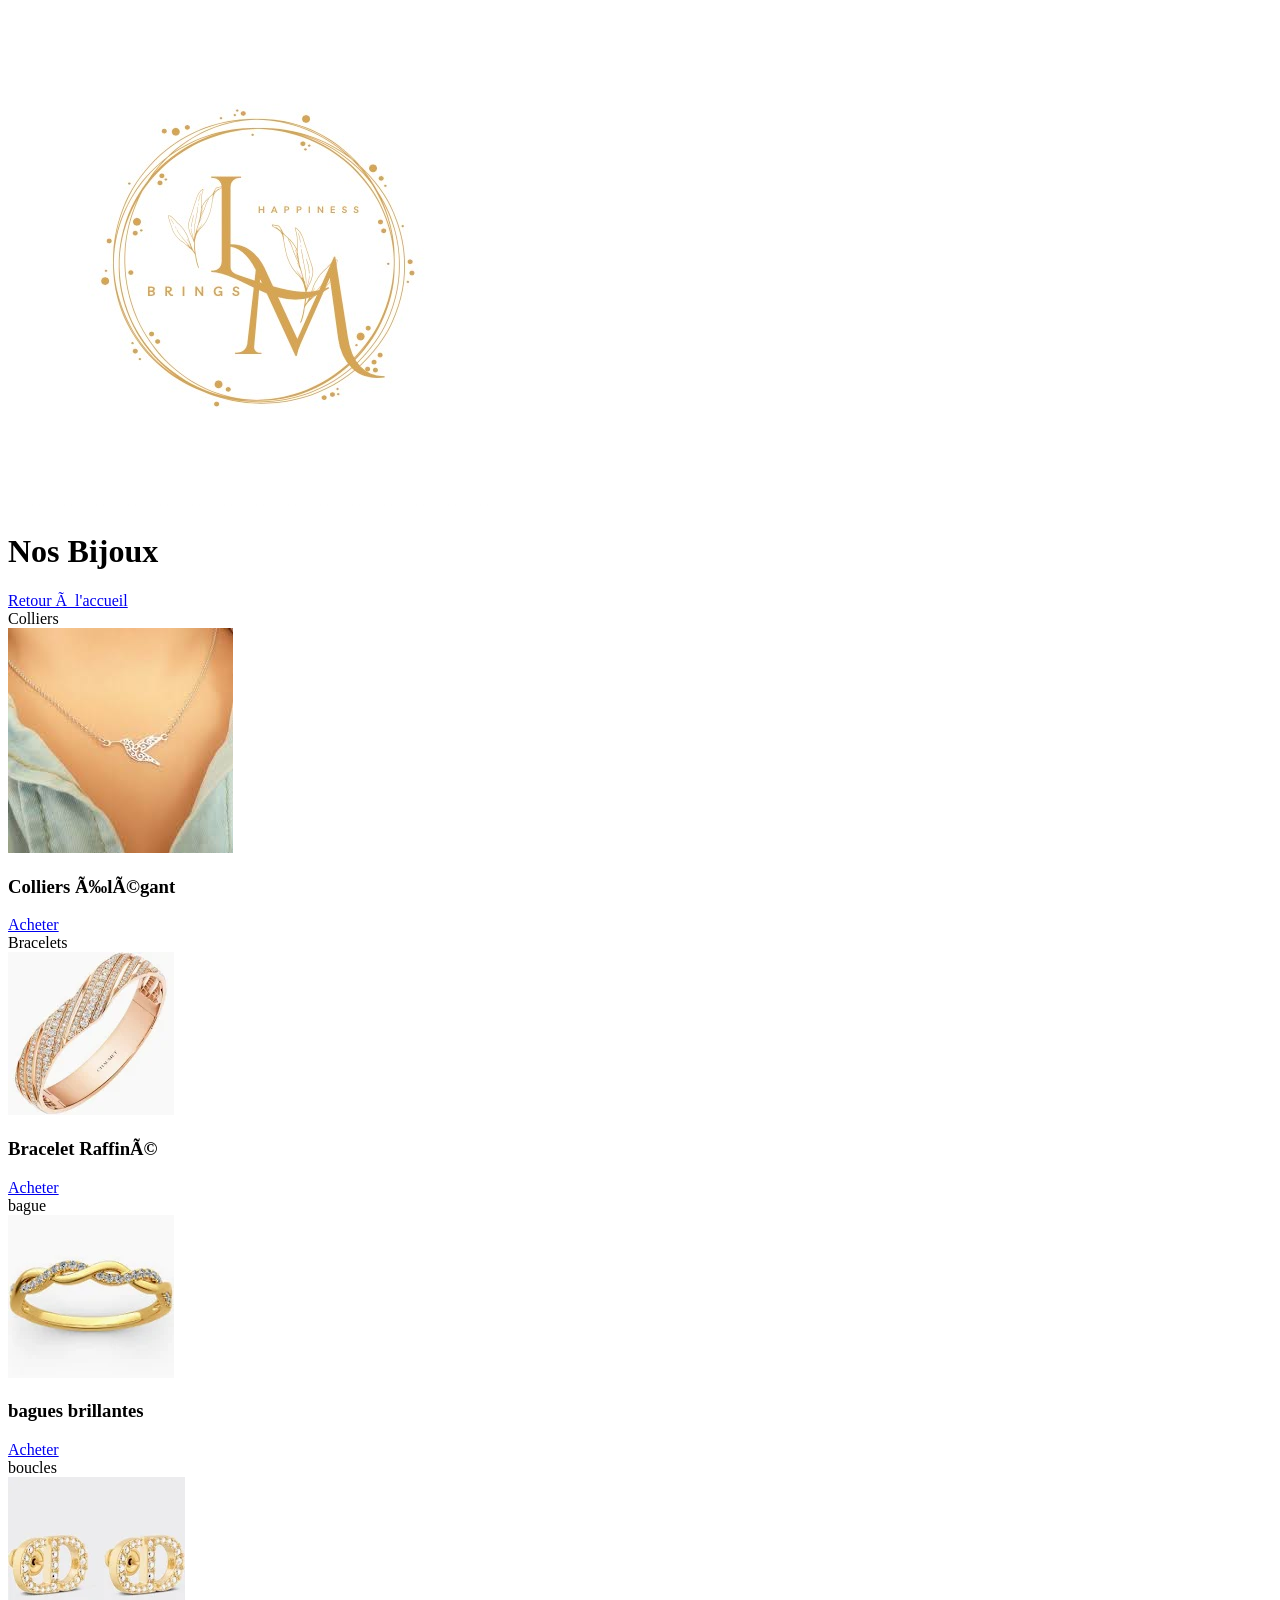
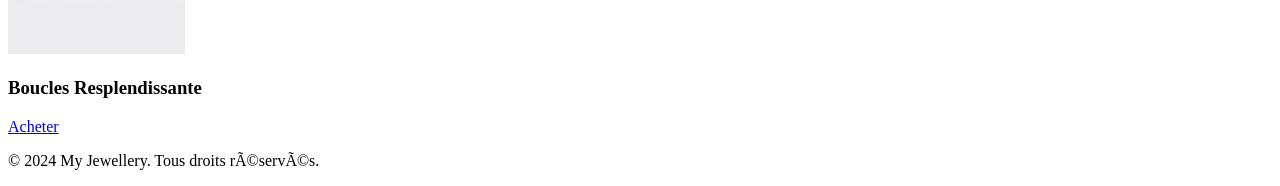
==== jeryweel/bijoux.html @ 02304334 "ajout des autres fichiers" ====
﻿<!DOCTYPE html>
<html lang="fr">
<head>
    <meta charset="UTF-8">
    <meta name="viewport" content="width=device-width, initial-scale=1.0">
    <title>Bijoux - My Jewellery</title>
    <link rel="stylesheet" href="Styles gÃ©nÃ©raux.css">
</head>
<body>
    <!-- En-tÃªte -->
    <header class="header">
        <div class="logo">
            <img src="m.png" alt="Logo My Jewellery">
        </div>
        <h1>Nos Bijoux</h1>
        <a href="index.html" class="retour-accueil">Retour Ã  l'accueil</a>
    </header>

    <!-- Galerie Produits -->
    <section class="product-gallery">
        <div class="product-item">
            <div class="label">Colliers</div>
            <img src="collier1.jpg" alt="Colliers Ã‰lÃ©gants">
            <h3>Colliers Ã‰lÃ©gant</h3>
            <a href="commande.html" class="btn">Acheter</a>
        </div>
        <div class="product-item">
            <div class="label">Bracelets</div>
            <img src="bracelet 1.webp" alt="Bracelets RaffinÃ©s">
            <h3>Bracelet RaffinÃ©</h3>
            <a href="commande.html" class="btn">Acheter</a>
        </div>
        <div class="product-item">
            <div class="label">bague</div>
            <img src="bague 2.webp" alt="Bagues Ã‰lÃ©gantes">
            <h3>bagues brillantes</h3>
            <a href="commande.html" class="btn">Acheter</a>
        </div>
        <div class="product-item">
            <div class="label">boucles </div>
            <img src="boucle 2.webp" alt="Boucles Ã‰lÃ©gantes">
            <h3>Boucles Resplendissante</h3>
            <a href="commande.html" class="btn">Acheter</a>
        </div>
    </section>

    <!-- Pied de Page -->
    <footer class="footer">
        <p>&copy; 2024 My Jewellery. Tous droits rÃ©servÃ©s.</p>
    </footer>
</body>
</html>
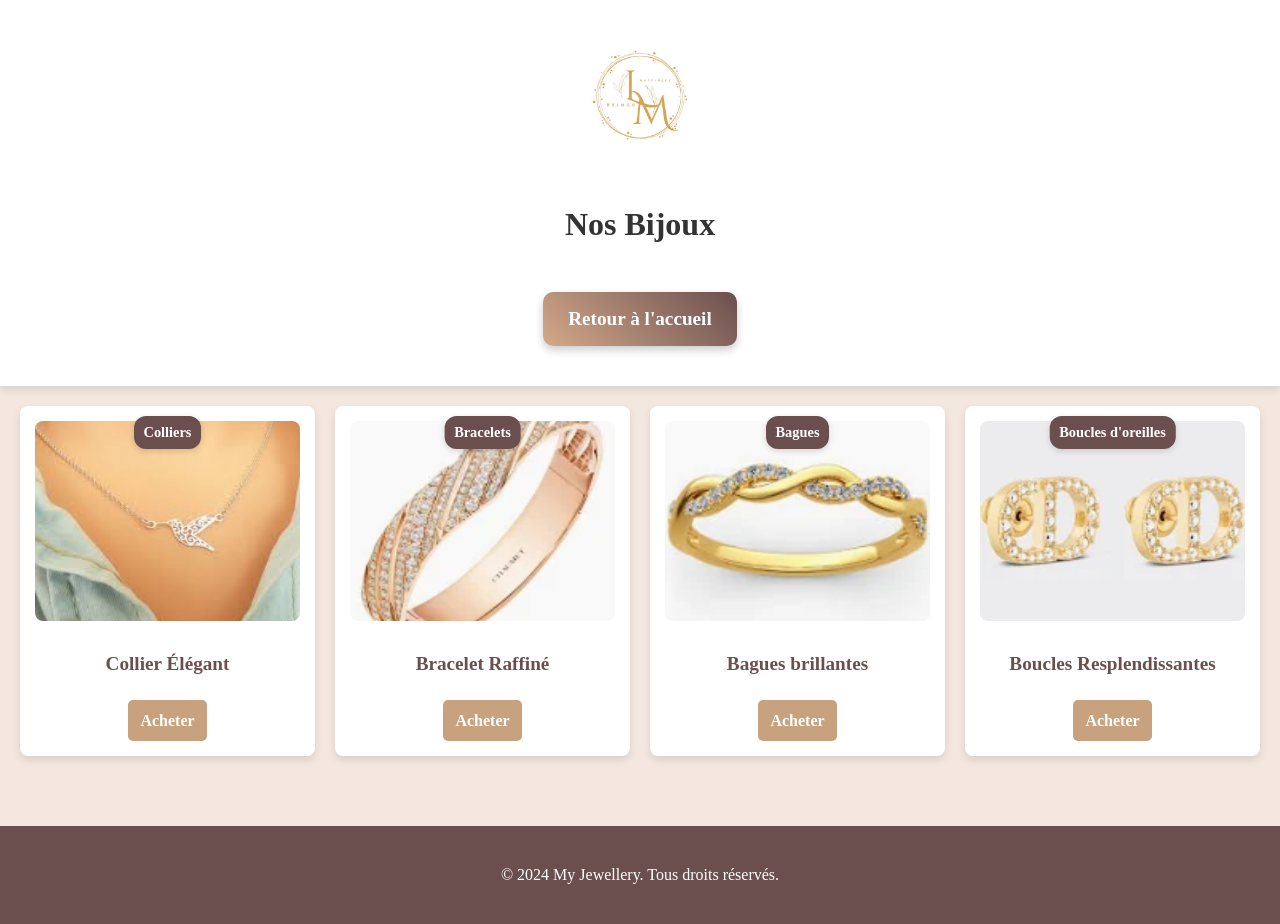
==== commit d7ef0527: "fix: GitHub Pages build - .nojekyll, clean jeryweel, doc buttons all projects, simplified E5 table" ====
--- a/jeryweel/bijoux.html
+++ b/jeryweel/bijoux.html
@@ -1,53 +1,45 @@
-﻿<!DOCTYPE html>
+<!DOCTYPE html>
 <html lang="fr">
 <head>
     <meta charset="UTF-8">
     <meta name="viewport" content="width=device-width, initial-scale=1.0">
     <title>Bijoux - My Jewellery</title>
-    <link rel="stylesheet" href="Styles gÃ©nÃ©raux.css">
+    <link rel="stylesheet" href="styles.css">
 </head>
 <body>
-    <!-- En-tÃªte -->
     <header class="header">
-        <div class="logo">
-            <img src="m.png" alt="Logo My Jewellery">
-        </div>
+        <div class="logo"><img src="m.png" alt="Logo My Jewellery"></div>
         <h1>Nos Bijoux</h1>
-        <a href="index.html" class="retour-accueil">Retour Ã  l'accueil</a>
+        <a href="index.html" class="retour-accueil">Retour à l'accueil</a>
     </header>
-
-    <!-- Galerie Produits -->
     <section class="product-gallery">
         <div class="product-item">
             <div class="label">Colliers</div>
-            <img src="collier1.jpg" alt="Colliers Ã‰lÃ©gants">
-            <h3>Colliers Ã‰lÃ©gant</h3>
+            <img src="collier1.jpg" alt="Colliers Élégants">
+            <h3>Collier Élégant</h3>
             <a href="commande.html" class="btn">Acheter</a>
         </div>
         <div class="product-item">
             <div class="label">Bracelets</div>
-            <img src="bracelet 1.webp" alt="Bracelets RaffinÃ©s">
-            <h3>Bracelet RaffinÃ©</h3>
+            <img src="bracelet_1.webp" alt="Bracelets Raffinés">
+            <h3>Bracelet Raffiné</h3>
             <a href="commande.html" class="btn">Acheter</a>
         </div>
         <div class="product-item">
-            <div class="label">bague</div>
-            <img src="bague 2.webp" alt="Bagues Ã‰lÃ©gantes">
-            <h3>bagues brillantes</h3>
+            <div class="label">Bagues</div>
+            <img src="bague_2.webp" alt="Bagues Élégantes">
+            <h3>Bagues brillantes</h3>
             <a href="commande.html" class="btn">Acheter</a>
         </div>
         <div class="product-item">
-            <div class="label">boucles </div>
-            <img src="boucle 2.webp" alt="Boucles Ã‰lÃ©gantes">
-            <h3>Boucles Resplendissante</h3>
+            <div class="label">Boucles d'oreilles</div>
+            <img src="boucle_2.webp" alt="Boucles Élégantes">
+            <h3>Boucles Resplendissantes</h3>
             <a href="commande.html" class="btn">Acheter</a>
         </div>
     </section>
-
-    <!-- Pied de Page -->
     <footer class="footer">
-        <p>&copy; 2024 My Jewellery. Tous droits rÃ©servÃ©s.</p>
+        <p>&copy; 2024 My Jewellery. Tous droits réservés.</p>
     </footer>
 </body>
 </html>
-
--- a/jeryweel/styles.css
+++ b/jeryweel/styles.css
@@ -0,0 +1,553 @@
+/* Général */
+body {
+    font-family: 'Georgia', serif; /* Police élégante */
+    margin: 0;
+    padding: 0;
+    background-color: #f3e7df; /* Fond marron beige */
+    color: #333;
+    line-height: 1.6;
+}
+
+/* Header */
+.header {
+    text-align: center;
+    padding: 20px 0;
+    background-color: #fff;
+    box-shadow: 0 4px 8px rgba(0, 0, 0, 0.1);
+}
+
+.logo img {
+    max-width: 150px;
+    border-radius: 50%;
+}
+
+/* Section Générale */
+section {
+    margin-bottom: 50px;
+}
+
+.page-title {
+    text-align: center;
+    font-size: 2.5rem;
+    color: #6b4f4f;
+    margin: 20px 0;
+}
+
+/* Section Accueil */
+.home-section {
+    text-align: center;
+    padding: 50px 20px;
+}
+
+.nav-buttons {
+    display: flex;
+    justify-content: center;
+    gap: 15px;
+    margin-bottom: 20px;
+}
+
+.nav-buttons .btn {
+    padding: 10px 20px;
+    background-color: #d4a989;
+    color: white;
+    text-decoration: none;
+    font-size: 1rem;
+    font-weight: bold;
+    border-radius: 8px;
+    transition: transform 0.3s ease, box-shadow 0.3s ease, background-color 0.3s ease;
+}
+
+.nav-buttons .btn:hover {
+    background-color: #6b4f4f;
+    box-shadow: 0 4px 8px rgba(0, 0, 0, 0.2);
+    transform: scale(1.05);
+}
+
+.image-container img {
+    width: 80%;
+    max-width: 800px;
+    border-radius: 8px;
+}
+
+/* Section Création, Cadeaux et Promotions */
+.creation-section {
+    padding: 50px 20px;
+    background-color: #c8a27e; /* Fond marron beige */
+    margin-bottom: 30px;
+}
+
+.creation-content {
+    display: flex;
+    align-items: center;
+    gap: 20px;
+    justify-content: center;
+    flex-wrap: wrap;
+}
+
+.creation-content img {
+    width: 40%;
+    max-width: 400px;
+    border-radius: 8px;
+    box-shadow: 0 4px 8px rgba(0, 0, 0, 0.1);
+}
+
+.text-content {
+    max-width: 40%;
+    font-size: 1.1rem;
+    color: white;
+    text-align: justify;
+}
+
+/* Section Titre centrer*/
+.section-title {
+    text-align: center;
+    font-size: 2rem;
+    color: #6b4f4f;
+    margin-bottom: 20px;
+}
+
+/* Galerie */
+.gallery {
+    display: flex;
+    flex-wrap: wrap;
+    justify-content: center;
+    gap: 20px;
+    padding: 20px;
+}
+
+.item {
+    position: relative;
+    text-align: center;
+    background-color: #fff;
+    border-radius: 8px;
+    padding: 15px;
+    width: 220px;
+    transition: transform 0.3s ease, box-shadow 0.3s ease;
+}
+
+.item:hover {
+    transform: scale(1.05);
+    box-shadow: 0 6px 12px rgba(0, 0, 0, 0.2);
+}
+
+.item img {
+    width: 100%;
+    border-radius: 8px;
+    margin-bottom: 10px;
+}
+
+/* Etiquettes */
+/* Général */
+body {
+    font-family: 'Georgia', serif; /* Police élégante */
+    margin: 0;
+    padding: 0;
+    background-color: #f3e7df; /* Fond marron beige */
+    color: #333;
+    line-height: 1.6;
+}
+
+/* Header */
+.header {
+    text-align: center;
+    padding: 20px 0;
+    background-color: #fff;
+    box-shadow: 0 4px 8px rgba(0, 0, 0, 0.1);
+}
+
+.logo img {
+    max-width: 150px;
+    border-radius: 50%;
+}
+
+/* Section Générale */
+section {
+    margin-bottom: 50px;
+}
+
+.page-title {
+    text-align: center;
+    font-size: 2.5rem;
+    color: #6b4f4f;
+    margin: 20px 0;
+}
+
+/* Section Accueil */
+/* Bouton Acceuil*/
+
+
+.retour-accueil {
+    display: inline-block;
+    margin: 20px auto;
+    padding: 12px 25px;
+    background: linear-gradient(45deg, #d4a989, #6b4f4f); /* Dégradé */
+    color: white;
+    font-size: 1.2rem;
+    text-decoration: none;
+    font-weight: bold;
+    border-radius: 10px;
+    box-shadow: 0 4px 8px rgba(0, 0, 0, 0.2);
+    transition: transform 0.3s ease, box-shadow 0.3s ease;
+    text-align: center;
+    max-width: 200px;
+}
+
+.retour-accueil:hover {
+    background: linear-gradient(45deg, #6b4f4f, #d4a989); /* Inverse le dégradé */
+    transform: scale(1.1);
+    box-shadow: 0 6px 12px rgba(0, 0, 0, 0.3);
+}
+
+.home-section {
+    text-align: center;
+    padding: 50px 20px;
+}
+
+.nav-buttons {
+    display: flex;
+    justify-content: center;
+    gap: 15px;
+    margin-bottom: 20px;
+}
+
+.nav-buttons .btn {
+    padding: 10px 20px;
+    background-color: #d4a989;
+    color: white;
+    text-decoration: none;
+    font-size: 1rem;
+    font-weight: bold;
+    border-radius: 8px;
+    transition: transform 0.3s ease, box-shadow 0.3s ease, background-color 0.3s ease;
+}
+
+.nav-buttons .btn:hover {
+    background-color: #6b4f4f;
+    box-shadow: 0 4px 8px rgba(0, 0, 0, 0.2);
+    transform: scale(1.05);
+}
+
+.image-container img {
+    width: 80%;
+    max-width: 800px;
+    border-radius: 8px;
+}
+
+/* Section Création, Cadeaux et Promotions */
+.creation-section {
+    padding: 50px 20px;
+    background-color: #c8a27e; /* Fond marron beige */
+    margin-bottom: 30px;
+}
+
+.creation-content {
+    display: flex;
+    align-items: center;
+    gap: 20px;
+    justify-content: center;
+    flex-wrap: wrap;
+}
+
+.creation-content img {
+    width: 40%;
+    max-width: 400px;
+    border-radius: 8px;
+    box-shadow: 0 4px 8px rgba(0, 0, 0, 0.1);
+}
+
+.text-content {
+    max-width: 40%;
+    font-size: 1.1rem;
+    color: white;
+    text-align: justify;
+}
+
+/* Section Titre centrer */
+.section-title {
+    text-align: center;
+    font-size: 2rem;
+    color: #6b4f4f;
+    margin-bottom: 20px;
+}
+
+/* Galerie */
+.gallery {
+    display: flex;
+    flex-wrap: wrap;
+    justify-content: center;
+    gap: 20px;
+    padding: 20px;
+}
+
+.item {
+    position: relative;
+    text-align: center;
+    background-color: #fff;
+    border-radius: 8px;
+    padding: 15px;
+    width: 220px;
+    transition: transform 0.3s ease, box-shadow 0.3s ease;
+}
+
+.item:hover {
+    transform: scale(1.05);
+    box-shadow: 0 6px 12px rgba(0, 0, 0, 0.2);
+}
+
+.item img {
+    width: 100%;
+    border-radius: 8px;
+    margin-bottom: 10px;
+}
+
+/* Etiquettes */
+/* Général */
+body {
+    font-family: 'Georgia', serif; /* Police élégante */
+    margin: 0;
+    padding: 0;
+    background-color: #f3e7df; /* Fond marron beige */
+    color: #333;
+    line-height: 1.6;
+}
+
+/* Header */
+.header {
+    text-align: center;
+    padding: 20px 0;
+    background-color: #fff;
+    box-shadow: 0 4px 8px rgba(0, 0, 0, 0.1);
+}
+
+.logo img {
+    max-width: 150px;
+    border-radius: 50%;
+}
+
+/* Section Générale */
+section {
+    margin-bottom: 50px;
+}
+
+.page-title {
+    text-align: center;
+    font-size: 2.5rem;
+    color: #6b4f4f;
+    margin: 20px 0;
+}
+
+/* Section Accueil */
+.home-section {
+    text-align: center;
+    padding: 50px 20px;
+}
+
+.nav-buttons {
+    display: flex;
+    justify-content: center;
+    gap: 15px;
+    margin-bottom: 20px;
+}
+
+.nav-buttons .btn {
+    padding: 10px 20px;
+    background-color: #d4a989;
+    color: white;
+    text-decoration: none;
+    font-size: 1rem;
+    font-weight: bold;
+    border-radius: 8px;
+    transition: transform 0.3s ease, box-shadow 0.3s ease, background-color 0.3s ease;
+}
+
+.nav-buttons .btn:hover {
+    background-color: #6b4f4f;
+    box-shadow: 0 4px 8px rgba(0, 0, 0, 0.2);
+    transform: scale(1.05);
+}
+
+.image-container img {
+    width: 80%;
+    max-width: 800px;
+    border-radius: 8px;
+}
+
+/* Section Création, Cadeaux et Promotions */
+.creation-section {
+    padding: 50px 20px;
+    background-color: #c8a27e; /* Fond marron beige */
+    margin-bottom: 30px;
+}
+
+.creation-content {
+    display: flex;
+    align-items: center;
+    gap: 20px;
+    justify-content: center;
+    flex-wrap: wrap;
+}
+
+.creation-content img {
+    width: 40%;
+    max-width: 400px;
+    border-radius: 8px;
+    box-shadow: 0 4px 8px rgba(0, 0, 0, 0.1);
+}
+
+.text-content {
+    max-width: 40%;
+    font-size: 1.1rem;
+    color: white;
+    text-align: justify;
+}
+
+/* Section Titles Centered */
+.section-title {
+    text-align: center;
+    font-size: 2rem;
+    color: #6b4f4f;
+    margin-bottom: 20px;
+}
+
+/* Galerie */
+.gallery {
+    display: flex;
+    flex-wrap: wrap;
+    justify-content: center;
+    gap: 20px;
+    padding: 20px;
+}
+
+.item {
+    position: relative;
+    text-align: center;
+    background-color: #fff;
+    border-radius: 8px;
+    padding: 15px;
+    width: 220px;
+    transition: transform 0.3s ease, box-shadow 0.3s ease;
+}
+
+.item:hover {
+    transform: scale(1.05);
+    box-shadow: 0 6px 12px rgba(0, 0, 0, 0.2);
+}
+
+.item img {
+    width: 100%;
+    border-radius: 8px;
+    margin-bottom: 10px;
+}
+
+/* Etiquettes */
+.label {
+    position: absolute;
+    top: 10px;
+    left: 50%;
+    transform: translateX(-50%);
+    background-color: #6b4f4f;
+    color: white;
+    font-size: 0.9rem;
+    font-weight: bold;
+    padding: 5px 10px;
+    border-radius: 12px;
+    box-shadow: 0 2px 6px rgba(0, 0, 0, 0.15);
+}
+
+/* Boutons */
+.item .btn {
+    display: inline-block;
+    margin-top: 10px;
+    padding: 8px 12px;
+    background-color: #c8a27e;
+    color: white;
+    text-decoration: none;
+    font-weight: bold;
+    border-radius: 5px;
+    transition: background-color 0.3s ease, transform 0.3s ease;
+}
+
+.item .btn:hover {
+    background-color: #a55757;
+    transform: scale(1.05);
+}
+
+
+/* Galerie Produits */
+.product-gallery {
+    display: grid;
+    grid-template-columns: repeat(auto-fit, minmax(250px, 1fr));
+    gap: 20px;
+    padding: 20px;
+}
+
+.product-item {
+    position: relative;
+    text-align: center;
+    background-color: #fff;
+    border-radius: 8px;
+    padding: 15px;
+    transition: transform 0.3s ease, box-shadow 0.3s ease;
+    box-shadow: 0 4px 8px rgba(0, 0, 0, 0.1);
+}
+
+.product-item:hover {
+    transform: scale(1.05);
+    box-shadow: 0 6px 12px rgba(0, 0, 0, 0.2);
+}
+
+.product-item img {
+    width: 100%;
+    max-height: 200px;
+    object-fit: cover;
+    border-radius: 8px;
+    margin-bottom: 10px;
+}
+
+.product-item h3 {
+    font-size: 1.2rem;
+    color: #6b4f4f;
+    margin: 10px 0;
+}
+
+.product-item .btn {
+    display: inline-block;
+    margin-top: 10px;
+    padding:
+    8px 12px;
+    background-color: #c8a27e;
+    color: white;
+    text-decoration: none;
+    font-weight: bold;
+    border-radius: 5px;
+    transition: background-color 0.3s ease, transform 0.3s ease;
+}
+
+.product-item .btn:hover {
+    background-color: #a55757;
+    transform: scale(1.05);
+}
+
+/* Etiquettes */
+.label {
+    position: absolute;
+    top: 10px;
+    left: 50%;
+    transform: translateX(-50%);
+    background-color: #6b4f4f;
+    color: white;
+    font-size: 0.9rem;
+    font-weight: bold;
+    padding: 5px 10px;
+    border-radius: 12px;
+    box-shadow: 0 2px 6px rgba(0, 0, 0, 0.15);
+}
+
+
+/* Pied de Page */
+.footer {
+    text-align: center;
+    padding: 20px 0;
+    background-color: #6b4f4f;
+    color: white;
+}
